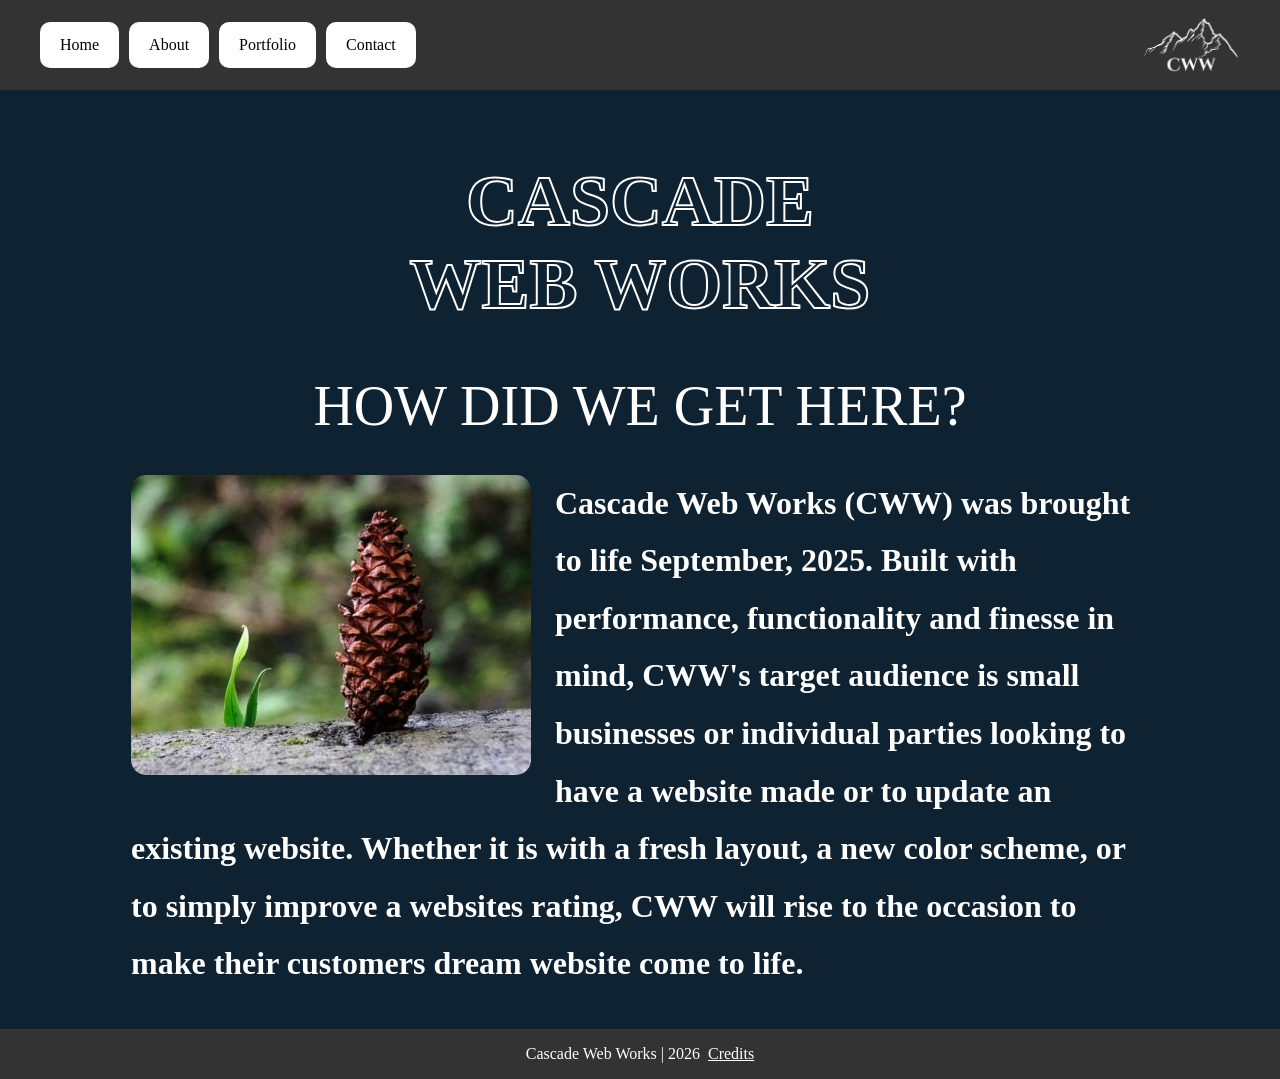
==== about.html @ 67951c18 "Adds about.html page. Adds image to page and one H1 section." ====
<!DOCTYPE html> 

<html lang="en">
  <head>
    <meta name="viewport" content="width=device-width, initial-scale=1, maximum-scale=1">
    <title>About | Cascade Web Works</title>
    <meta charset="UTF-8">
    <meta name="viewport" content="width=device-width, initial-scale=1, maximum-scale=1">
    <meta name="description" context="Cascade Web Works About">
    <link rel="stylesheet" href="styles.css">
    <link rel="preconnect">
  </head>
  <body>
    <div class="desktop-nav">  <!--Desktop size nav -->
      <div class="nav-links">
        <a href="index.html" class="desktop-nav-link">Home</a>
        <a href="about.html" class="desktop-nav-link">About</a>
        <a href="portfolio.html" class="desktop-nav-link">Portfolio</a>
        <a href="contact.html" class="desktop-nav-link">Contact</a>
      
    </div>
    <a href="index.html" class="small-logo"><img src="images/smalllogo.png"></a>
    </div>
    <header>            
      <main class="page-wrapper">
        <div class="hero-section">
          <h1 class="companyname">CASCADE<br>WEB WORKS</h1>
        </div>
        <nav class="mobile-nav"> <!-- iphone size nav ---- 1080px -->
          <input type="checkbox" id="menu-toggle" />
          <label for="menu-toggle" class="hamburger">☰</label>
          <div class="mobile-nav-links">
            <a class="home" href="index.html" class="mobile-nav-link">Home</a>
            <a class="mobile-nav-link" href="about.html">About</a>
            <a class="mobile-nav-link" href="portfolio.html">Portfolio</a>
            <a class="mobile-nav-link" href="contact.html">Contact</a>
          </div>
        </nav>
        </div>
        <div class="pinecone-wrapper">
          <div class="about">HOW DID WE GET HERE?</div>
          
          <h1 class="intro-about">
            <img src="images/pinecone.jpg" class="about-img-pinecone" alt="photograph of pinecone">
            Cascade Web Works (CWW) was brought to life September, 2025. Built with performance, functionality and finesse in mind,
            CWW's target audience is small businesses or individual parties looking to have a website made or to update an existing website.
            Whether it is with a fresh layout, a new color scheme, or to simply improve a websites rating, CWW will rise to the occasion
            to make their customers dream website come to life.  
          </h1>
        </div>
      </main>    
    </header>


  <footer>
    Cascade Web Works | 2026 &nbsp;
      <a href="credits.html" class="credits"> Credits</a>
  </footer>

  </body>
</html>
---- styles.css ----
/* #1d384f	(29,56,79) Teal */
/* #4a647c	(74,100,124) Light Teal */
/* #986293	(152,98,147) Nude Purple */
/* #b04153	(176,65,83) Coral */
/* #8d2d48	(141,45,72) Deep red */

* {
  box-sizing: border-box;
}
html {
/* background-image: url("images/code.jpg"); */
/* background-repeat: no-repeat; */
/* background-size: cover; */
  height: 100%;
  margin: 0;
  font-family:"Segoe UI";
  }

main {
  padding-top: 120px; /* adjust if needed */
  flex: 1;

}

body {
  background-color: rgb(15, 34, 49);
  display: flex;
  flex-direction: column;
  min-height: 100vh;
  margin: 0;
  overflow-x: hidden;
 }
.page-wrapper {
  max-width: 1080px;
  width: 100%;
  margin: 0 auto;
  padding: 0 1rem;
}
/* ---------------------LOGO-------------------------- */
.logo {
  margin-top: 5.5rem;
}
.small-logo {
  max-height: 80px;
  width: auto;
}
.small-logo img {
  max-height: 60px;     /* MUST be smaller than nav height */
  width: auto;
  display: block;
}
/* -------------------NAVIGATION--------------------- */
.desktop-nav {
  position: fixed;
  top: 0;
  left: 0;
  width: 100%;
  display: flex;
  justify-content: space-between; /* links left, logo right */
  align-items: center;
  min-height: 90px;      /* 👈 key fix */
  padding: 0 40px;       /* vertical padding removed */
  background-color: #333;
  z-index: 100;
}

.mobile-nav {
  display: none;
}

/* ---------------------LINKS ----------------------- */
.nav-links {
  display: flex;
  gap: 10px;
}

.desktop-nav-link {
  color: #000;
  background-color: #fff;
  border-radius: 10px;
  padding: 14px 20px;
  text-decoration: none;
  font-size: 1rem;
}

.desktop-nav-link:hover {
  transform: scale(1.1);
  background-color: #2a2a2ab1;
  color: #ffffff;
}

/* ------------------FOOTER------------------------------- */
footer {
  background-color: #333;
  color: white;
  width: 100%;
  height: 50px;
  display: flex;
  align-items: center;
  justify-content: center;
}

.credits {
  color: white;
}


/* ------------------HERO SECTION --------------------- */
.hero-section {
  width: 100%; /* Ensures full width */
  justify-content: center;
  text-align: center;
  margin-top: 10rem;
}

.mobile-only-laptop {
  display: none;
}
.laptop-img {
  float: inline-end;
  border-radius: 15px;
}

.logo {
  width: 600px;
  height: auto;
}
.companyname {
  font-size: 4.5em;
  color: transparent;
  -webkit-text-stroke: 2px white;
}
.slogan {
  font-size: 2.2em;
  color: white;
  font-weight: 100;
  margin-top: 0;
}
 /* ---------------------- INTROS ------------------------ */
.intro {
  font-size: 1rem;
  text-align: center;
  background-color: #ffffffc0;
  border-radius: 15px;
  padding: 5px;
}

.intro-right-column {
  text-align: start;
  padding: 15px;
  color: white;
  border: 2px solid white;
  border-radius: 15px;
  max-width: 50%;
  margin-left: auto;
  line-height: 1.8;
}

.mountain-wrapper {
  position: relative;
  width: 100%;
  max-width: 100%;
  text-align: center;
  margin: 0 auto;
  /* color: rgb(0, 0, 0); */
  /* font-size: 2rem; */
  /* font-weight: 800; */
}
.call-to-action {
  position: absolute;
  top: 8px;
  left: 16px;
  font-size: 40px;
}

.mtns-img {
  float: inline-start;
  max-width: 400px;
  width: 100%;
  height: auto;

  border-radius: 15px;
  margin-bottom: 120px;
}

/* --------------------- CONTACT PAGE -------------------- */
.contact-intro {
  font-size: 1rem;
  text-align: center;
  border-radius: 15px;
  padding: 5px;
}
.contact-img {
  max-width: 200px;
  border-radius: 50%;
  margin-left: auto;
  margin-right: auto;
}

/* -------------------------ABOUT PAGE ---------------------- */
.about {
  color: white;
  font-size: 3.5rem;
}
.about-img-pinecone {
  max-width: 400px;
  height: auto;
  width: 100%;
  border-radius: 15px;
  float: left;
  margin-right: 24px;
  margin-bottom: 16px;
}
.intro-about {
  text-align: start;
  padding: 15px;
  color: white;
  /* border: 2px solid white; */
  border-radius: 15px;
  line-height: 1.8;
}

.pinecone-wrapper {
  position: relative;
  width: 100%;
  max-width: 100%;
  text-align: center;
  margin: 0 auto;
}


/*---------------------- NAVIGATION----------------------- */

/* ================= MOBILE & TABLET ================= */
@media (max-width: 1080px) {

  .companyname {
    font-size: 3em;
  }

  .slogan {
    font-size: 2em;
  }

  /* Navigation */
  .desktop-nav {
    display: none;
  }

  .mobile-nav {
    position: fixed;
    display: flex;
    align-items: center;
    padding: 15px;
    top: 0;
    left: 0;
    width: 100%;
    z-index: 100;
  }

  #menu-toggle {
    display: none;
  }

  .hamburger {
    font-size: 34px;
    color: white;
    cursor: pointer;
    user-select: none;
    padding: 8px 10px;
    display: inline-flex;
  }

  .mobile-nav-links {
    display: none;
    flex-direction: column;
    position: absolute;
    top: 100%;
    left: 15px;
    width: 200px;
  }

  .mobile-nav-links a {
    background: #ffffff;
    color: #0c10cb;
    font-size: 22px;
    padding: 8px;
    text-decoration: none;
  }

  #menu-toggle:checked ~ .mobile-nav-links {
    display: flex;
  }

  .intro {
    font-size: 1rem;
  }
  .intro-right-column {
    position: absolute;
    bottom: 16px;
    left: 16px;
    right: 16px;
    max-width: none;
    background-color: rgba(0, 0, 0, 0.467);
    color: #ffffff;
    padding: 12px 16px;
    /* border-radius: 12px; */
    font-size: 1.1rem;
  }

  .mountain-wrapper {
    display: flex;
    flex-direction: column;
    align-items: center;
    position: relative;
  }

  .mtns-img {
    float: none;
    max-width: 100%;
    width: 100%;
    margin: 20px 0;
  }

  .laptop-img {
    display: none;
  }

  .mobile-only-laptop {
    max-width: 100%;
    display: block;
    margin-left: auto;
    margin-right: auto;
    margin-bottom: 15px;
  }

  .call-to-action {
    position: static;
    color: white;
    margin-top: 50px;
    font-size: 40px;
  }

}

/* ================= SMALL PHONES ================= */
@media (max-width: 360px) {

  .companyname {
    font-size: 2.2em;
  }

  .slogan {
    font-size: 1.6em;
  }

  .mobile-nav-links a {
    font-size: 18px;
    width: 160px;
  }

  .intro {
    font-size: 0.9rem;
  }
}
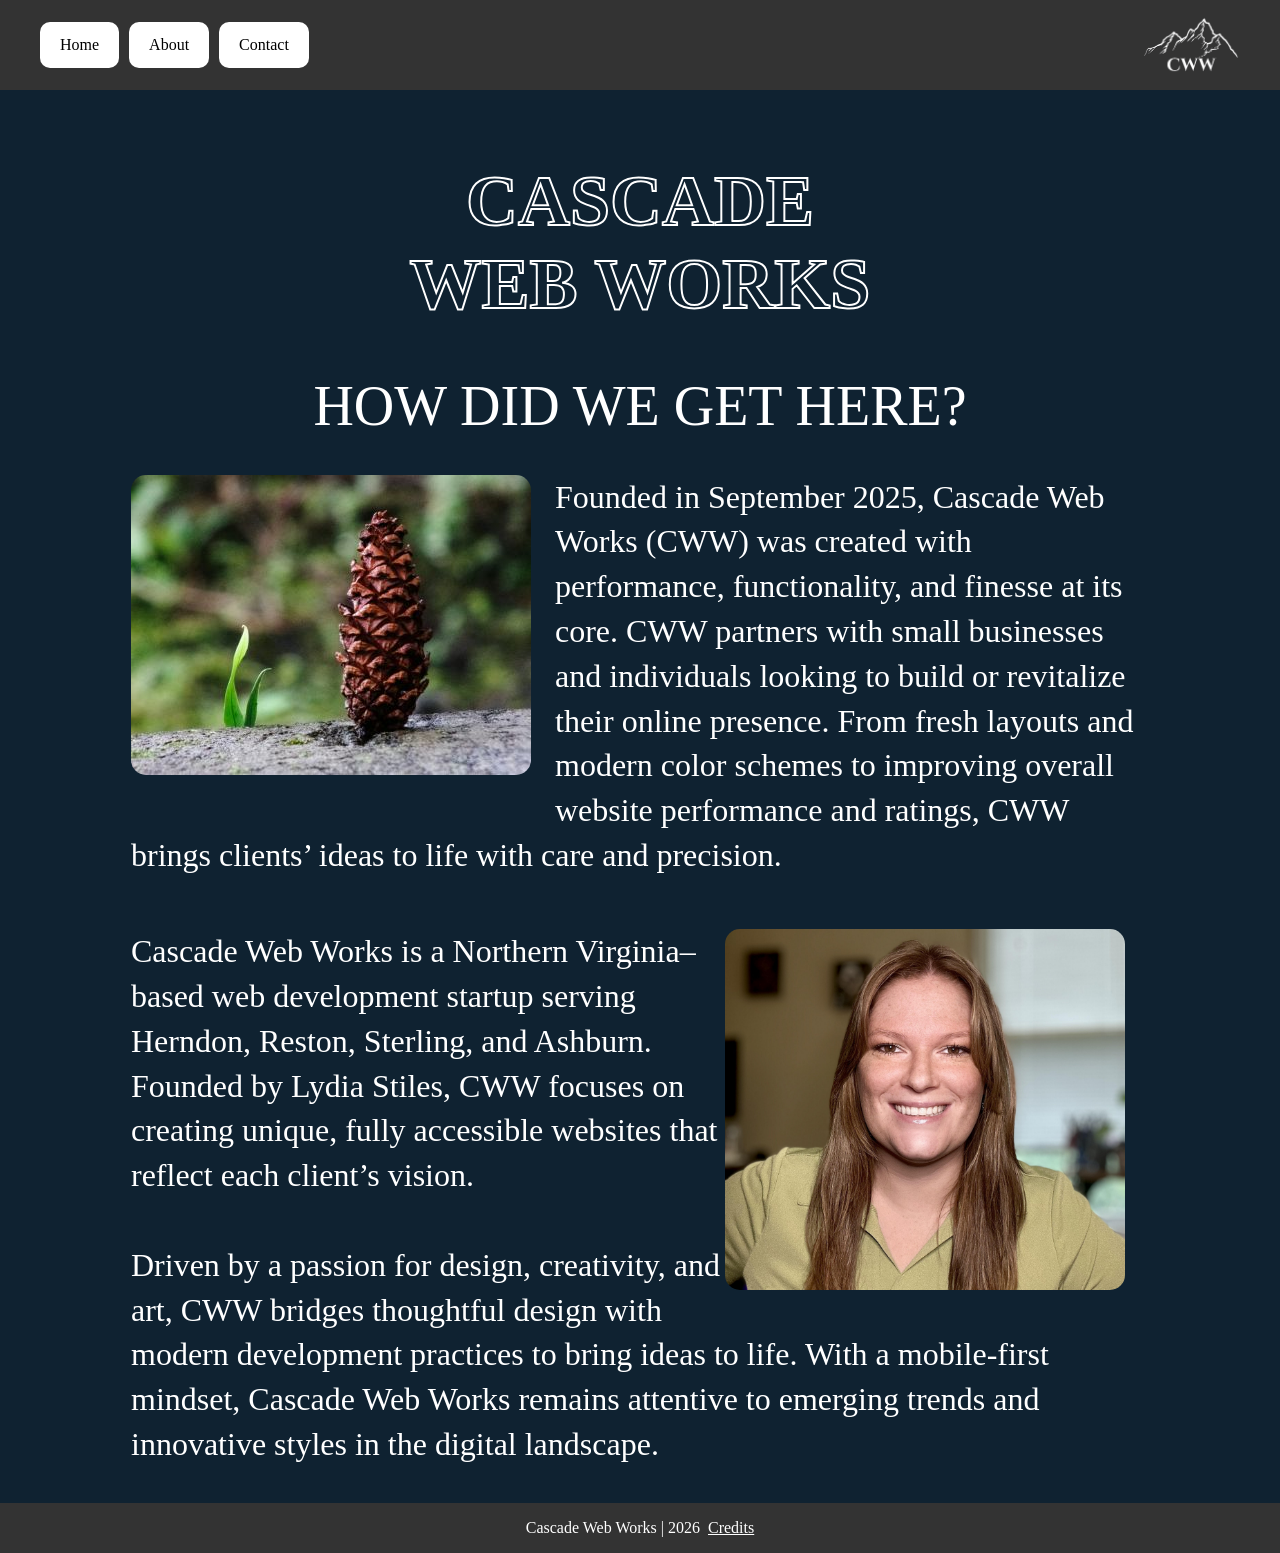
==== commit ecc7ddb1: "Adds about section and image, formats text to have same style as rest of webpage" ====
--- a/about.html
+++ b/about.html
@@ -15,7 +15,7 @@
       <div class="nav-links">
         <a href="index.html" class="desktop-nav-link">Home</a>
         <a href="about.html" class="desktop-nav-link">About</a>
-        <a href="portfolio.html" class="desktop-nav-link">Portfolio</a>
+        <!-- <a href="portfolio.html" class="desktop-nav-link">Portfolio</a> -->
         <a href="contact.html" class="desktop-nav-link">Contact</a>
       
     </div>
@@ -32,7 +32,7 @@
           <div class="mobile-nav-links">
             <a class="home" href="index.html" class="mobile-nav-link">Home</a>
             <a class="mobile-nav-link" href="about.html">About</a>
-            <a class="mobile-nav-link" href="portfolio.html">Portfolio</a>
+            <!-- <a class="mobile-nav-link" href="portfolio.html">Portfolio</a> -->
             <a class="mobile-nav-link" href="contact.html">Contact</a>
           </div>
         </nav>
@@ -42,12 +42,26 @@
           
           <h1 class="intro-about">
             <img src="images/pinecone.jpg" class="about-img-pinecone" alt="photograph of pinecone">
-            Cascade Web Works (CWW) was brought to life September, 2025. Built with performance, functionality and finesse in mind,
-            CWW's target audience is small businesses or individual parties looking to have a website made or to update an existing website.
-            Whether it is with a fresh layout, a new color scheme, or to simply improve a websites rating, CWW will rise to the occasion
-            to make their customers dream website come to life.  
+            Founded in September 2025, Cascade Web Works (CWW) was created with performance, 
+            functionality, and finesse at its core. CWW partners with small businesses and 
+            individuals looking to build or revitalize their online presence. From fresh layouts 
+            and modern color schemes to improving overall website performance and ratings, 
+            CWW brings clients’ ideas to life with care and precision.  
           </h1>
         </div>
+        <div class="owner-wrapper">
+          <h1 class="owner-about">
+            <img class="owner-img" src="images/photo.jpg" alt="photo of owner">
+            Cascade Web Works is a Northern Virginia–based web development startup serving Herndon, 
+            Reston, Sterling, and Ashburn. Founded by Lydia Stiles, CWW focuses on creating unique, 
+            fully accessible websites that reflect each client’s vision. 
+            <br><br>
+            Driven by a passion for design, 
+            creativity, and art, CWW bridges thoughtful design with modern development practices to 
+            bring ideas to life. With a mobile-first mindset, Cascade Web Works remains attentive to 
+            emerging trends and innovative styles in the digital landscape.
+          </h1>
+          
       </main>    
     </header>
 
--- a/styles.css
+++ b/styles.css
@@ -218,7 +218,9 @@
   color: white;
   /* border: 2px solid white; */
   border-radius: 15px;
-  line-height: 1.8;
+  line-height: 1.4;
+  /* font-size: 1.4rem; */
+  font-weight: 100;
 }
 
 .pinecone-wrapper {
@@ -228,9 +230,53 @@
   text-align: center;
   margin: 0 auto;
 }
-
-
-/*---------------------- NAVIGATION----------------------- */
+.owner-wrapper {
+  width: 100%; /* Ensures full width */
+  justify-content: center;
+  text-align: center;
+}
+
+.owner-img {
+  width: 400px;
+  height: auto;
+  max-width: 100%;
+  border-radius: 15px;
+  margin-right: 24px;
+  margin-bottom: 16px;
+  float: right;
+}
+
+.owner-about {
+  font-weight: 100;
+  text-align: start;
+  padding: 15px;
+  color: white;
+  /* border: 2px solid white; */
+  border-radius: 15px;
+  line-height: 1.4;
+  /* font-size: 1.3rem; */
+}
+/* ------------------ PORTFOLIO PAGE -------------------  */
+
+.portfolio-wrapper {
+  position: relative;
+  width: 100%;
+  max-width: 100%;
+  text-align: start;
+  margin: 0 auto;
+}
+.portfolio {
+  color: white;
+  font-size: 3.5rem;
+}
+.intro-portfolio {
+  color: white;
+}
+.portfolio-img-apex {
+  max-width: 400px;
+  width: 100%;
+  height: auto;
+}
 
 /* ================= MOBILE & TABLET ================= */
 @media (max-width: 1080px) {
@@ -306,7 +352,7 @@
     color: #ffffff;
     padding: 12px 16px;
     /* border-radius: 12px; */
-    font-size: 1.1rem;
+    font-size: 1.4rem;
   }
 
   .mountain-wrapper {
@@ -343,7 +389,11 @@
   }
 
 }
-
+@media (max-width: 550px) {
+  .intro-right-column {
+    font-size: 1.2rem;
+  }
+}
 /* ================= SMALL PHONES ================= */
 @media (max-width: 360px) {
 
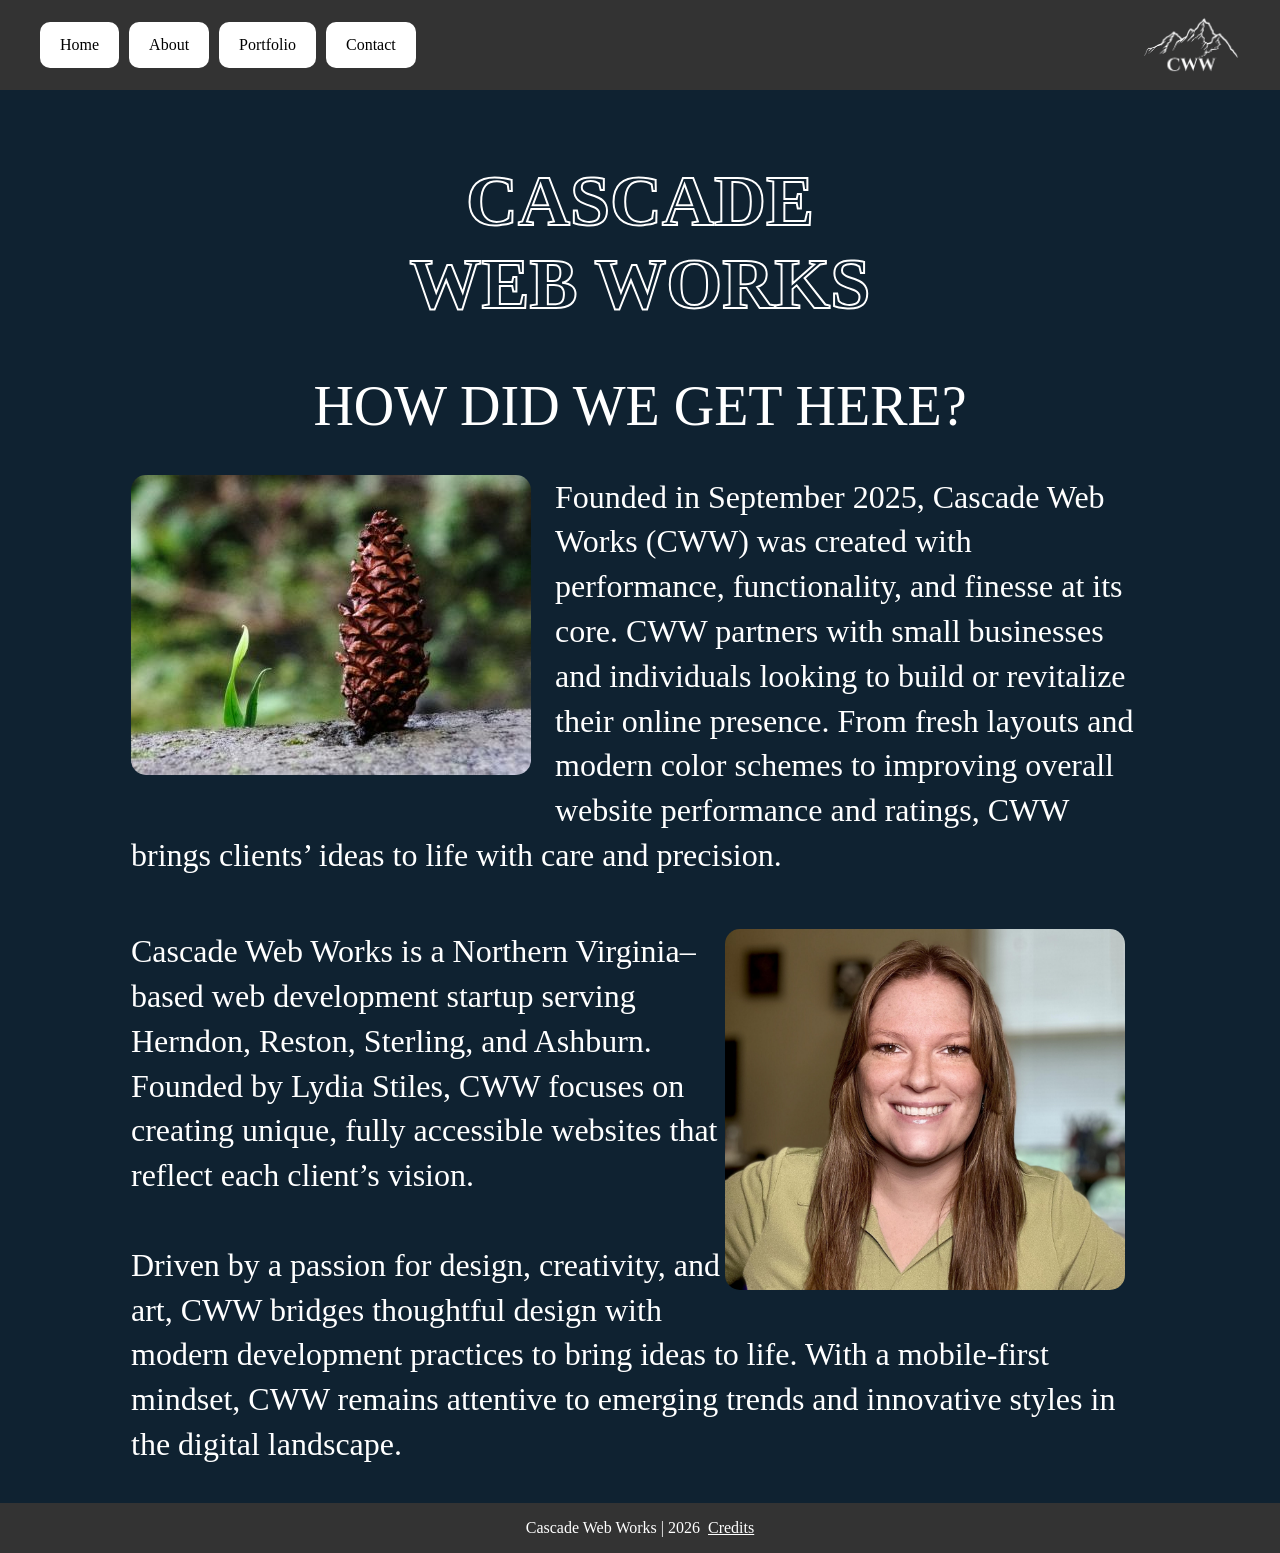
==== commit 8fb2cc8a: "Uncomments portfolio link" ====
--- a/about.html
+++ b/about.html
@@ -15,7 +15,7 @@
       <div class="nav-links">
         <a href="index.html" class="desktop-nav-link">Home</a>
         <a href="about.html" class="desktop-nav-link">About</a>
-        <!-- <a href="portfolio.html" class="desktop-nav-link">Portfolio</a> -->
+        <a href="portfolio.html" class="desktop-nav-link">Portfolio</a>
         <a href="contact.html" class="desktop-nav-link">Contact</a>
       
     </div>
@@ -58,7 +58,7 @@
             <br><br>
             Driven by a passion for design, 
             creativity, and art, CWW bridges thoughtful design with modern development practices to 
-            bring ideas to life. With a mobile-first mindset, Cascade Web Works remains attentive to 
+            bring ideas to life. With a mobile-first mindset, CWW remains attentive to 
             emerging trends and innovative styles in the digital landscape.
           </h1>
           
--- a/styles.css
+++ b/styles.css
@@ -20,7 +20,6 @@
 main {
   padding-top: 120px; /* adjust if needed */
   flex: 1;
-
 }
 
 body {
@@ -37,6 +36,7 @@
   margin: 0 auto;
   padding: 0 1rem;
 }
+
 /* ---------------------LOGO-------------------------- */
 .logo {
   margin-top: 5.5rem;
@@ -49,6 +49,9 @@
   max-height: 60px;     /* MUST be smaller than nav height */
   width: auto;
   display: block;
+}
+.mobile-logo {
+  display: hidden;
 }
 /* -------------------NAVIGATION--------------------- */
 .desktop-nav {
@@ -268,16 +271,121 @@
 .portfolio {
   color: white;
   font-size: 3.5rem;
+  text-align: center;
 }
 .intro-portfolio {
   color: white;
-}
-.portfolio-img-apex {
-  max-width: 400px;
-  width: 100%;
-  height: auto;
-}
-
+  font-size: 18px;
+  text-align: center;
+}
+
+.thumbnail {
+  height: 200px;
+  cursor: pointer;
+}
+
+#overlay {
+  position: fixed;
+  display: none;
+  width: 100%;
+  height: 100%;
+  inset: 0;
+  background-color: rgba(0, 0, 0, 0.7);
+  z-index: 999;
+  cursor: pointer;
+}
+
+#expanded-img-content {
+  position: absolute;
+  top: 50%;
+  left: 50%;
+  transform: translate(-50%, -50%);
+  max-width: 90%;
+  max-height: 90%;
+}
+
+/* ---------------------- FORM ----------------------- */
+.form-container ::placeholder {
+  color: white;
+  opacity: 1;
+}
+
+.form-container {
+  max-width: 520px;
+  padding: 32px;
+  background-color: rgb(16, 39, 58);
+  border-radius: 20px;
+  box-shadow: 0 20px 40px rgba(0, 0, 0, 0.505);
+  margin: 150px auto;
+
+}
+
+.form-header{
+  margin: 0 0 24px;
+  font-size: 2rem;
+  text-align: center;
+  letter-spacing: 0.08em;
+  color: white;
+}
+form label {
+  display: block;
+  margin-top: 18px;
+  font-size: 0.9rem;
+  letter-spacing: 0.05em;
+  color: white;
+}
+
+form input,
+form select,
+form textarea {
+  width: 100%;
+  margin-top: 6px;
+  padding: 14px 16px;
+  border-radius: 12px;
+  border: 1px solid transparent;
+  background: rgba(53, 52, 52, 0.889);
+  color: white;
+  font-size: 1rem;
+  outline: none;
+  transition: border 0.2s ease, background 0.2s ease;
+}
+form input:focus,
+form select:focus,
+form textarea:focus {
+  background: rgba(255,255,255,0.12);
+}
+textarea{
+  min-height: 140px;
+  resize: vertical;
+}
+
+.send-button{
+  width: 100%;
+  margin-top: 32px;
+  padding: 14px;
+  color: black;
+  border: none;
+  border-radius: 999px;
+  font-size: 1.1rem;
+  font-weight: 600;
+  cursor: pointer;
+  transition: transform 0.2s ease, box-shadow 0.2s ease;
+}
+
+.send-button:hover {
+  transform: translateY(-2px);
+  box-shadow: 0 10px 20px rgba(4, 255, 113, 0.4);
+}
+
+@media (min-width: 1080px) {
+    .mobile-logo {
+    display: none;
+  }
+  
+}
+  .mobile-logo {
+    display: none;
+  }
 /* ================= MOBILE & TABLET ================= */
 @media (max-width: 1080px) {
 
@@ -387,13 +495,33 @@
     margin-top: 50px;
     font-size: 40px;
   }
-
+  .mobile-logo {
+  display: inline;
+  max-width: 300px;
+  }
+  .hero-section {
+    margin-top: 1rem;
+  }
 }
 @media (max-width: 550px) {
   .intro-right-column {
     font-size: 1.2rem;
   }
-}
+
+}
+
+@media (max-width: 480px) {
+  .form-container {
+    padding: 24px;
+    margin-top: 120px;
+  }
+
+  .form-header {
+    font-size: 1.6rem;
+  }
+}
+
+
 /* ================= SMALL PHONES ================= */
 @media (max-width: 360px) {
 
@@ -413,4 +541,5 @@
   .intro {
     font-size: 0.9rem;
   }
-}+}
+
